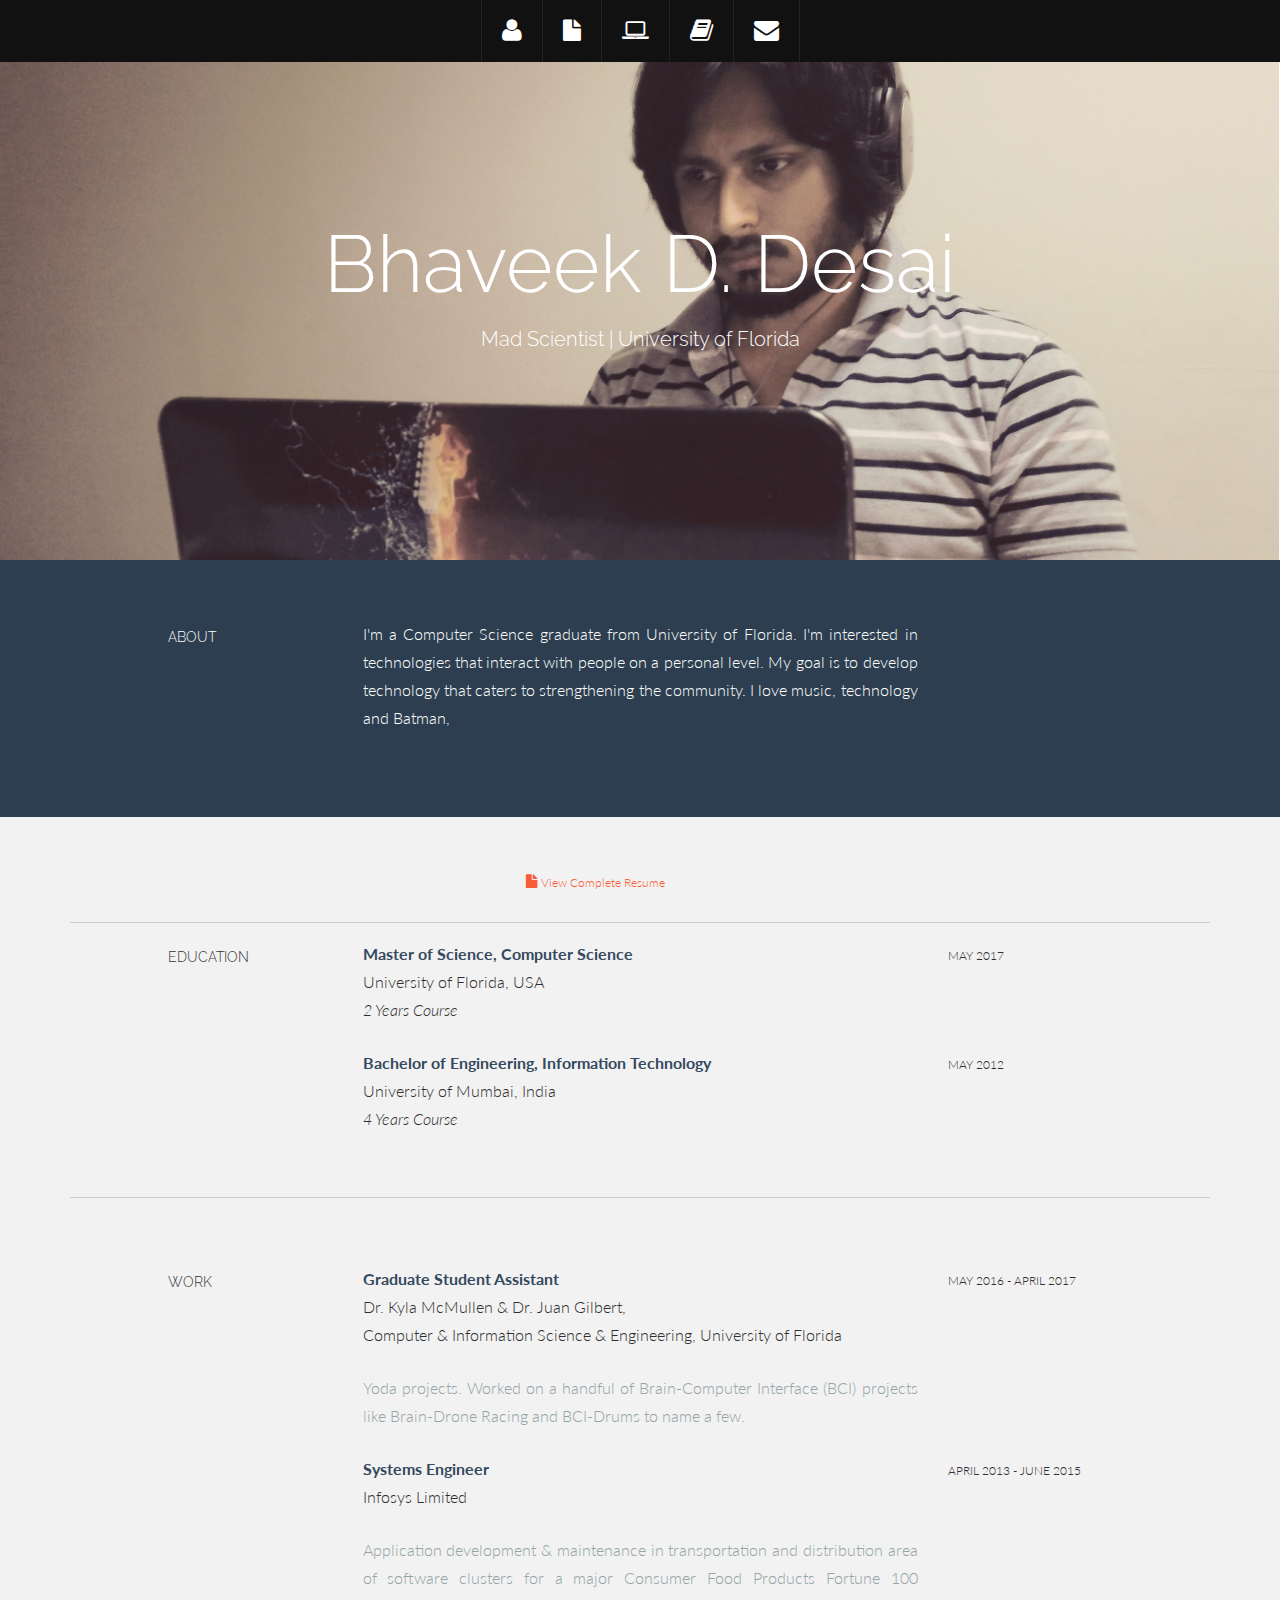
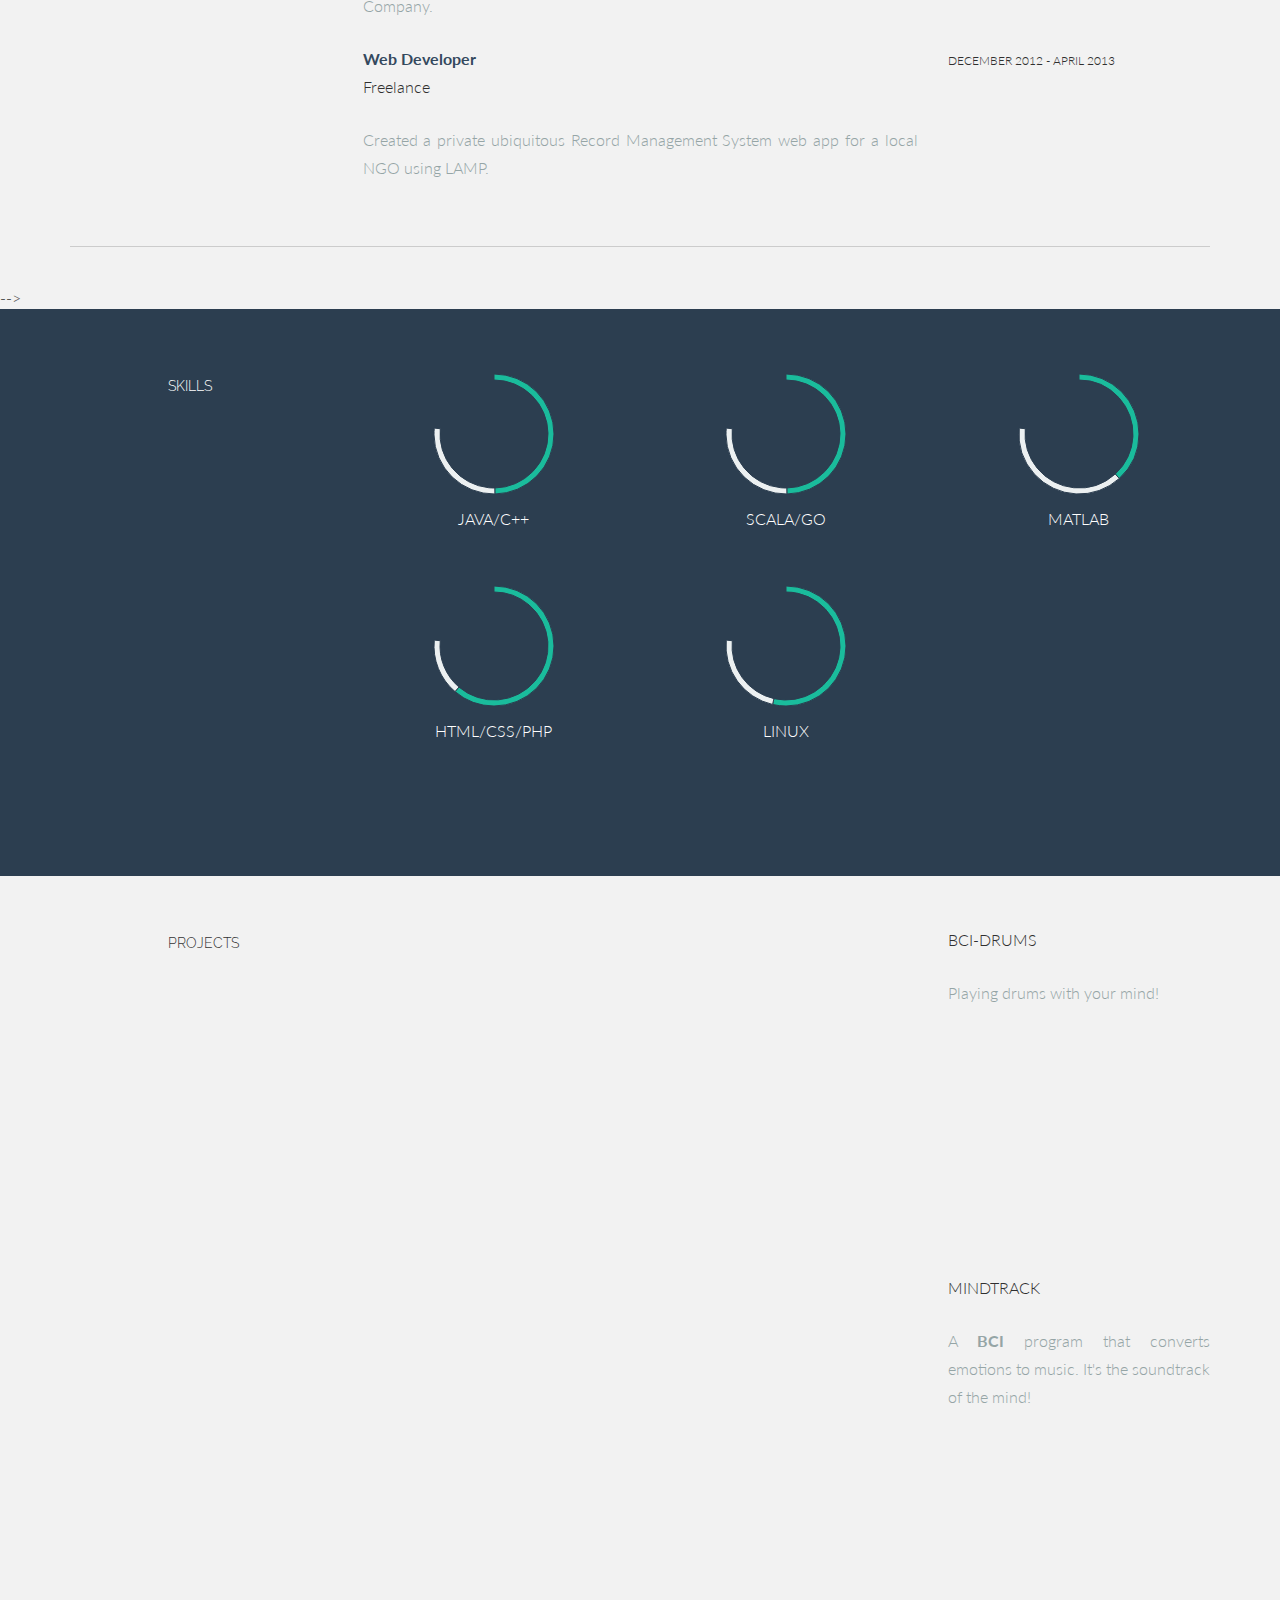
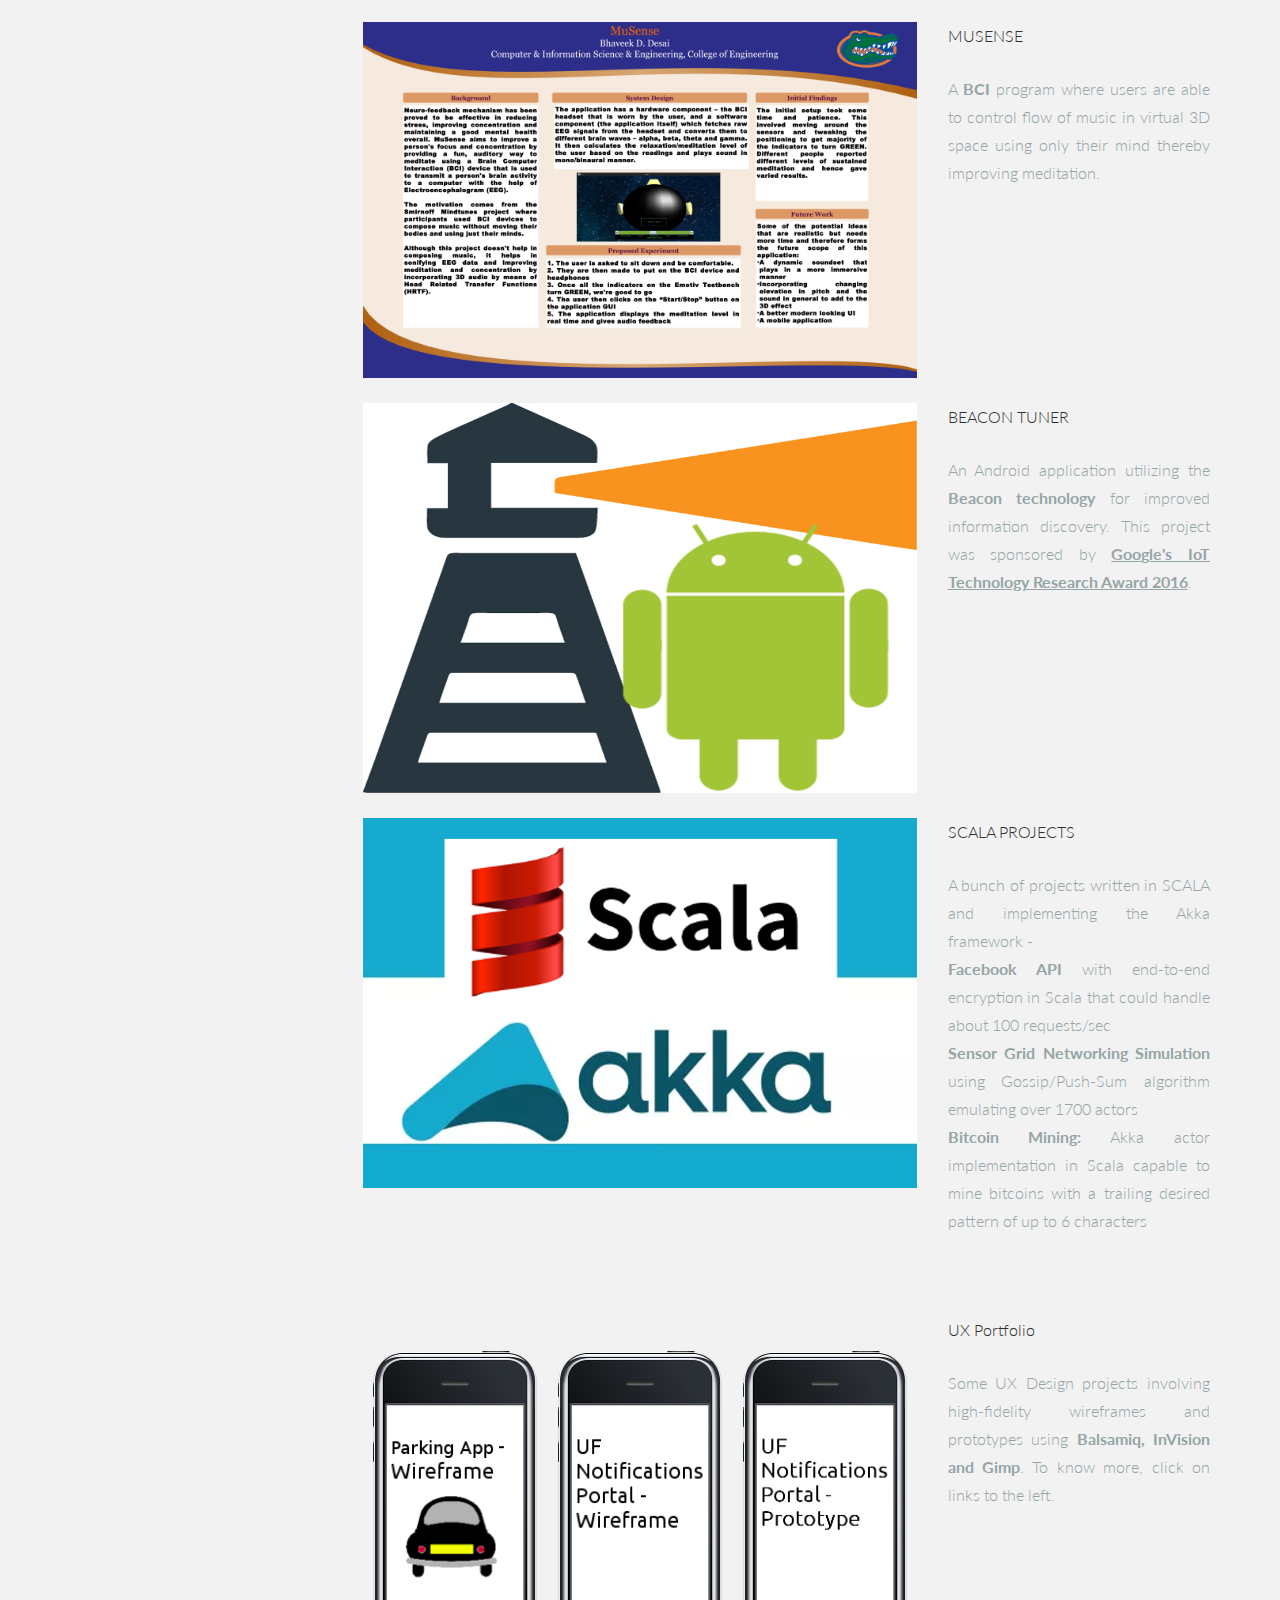
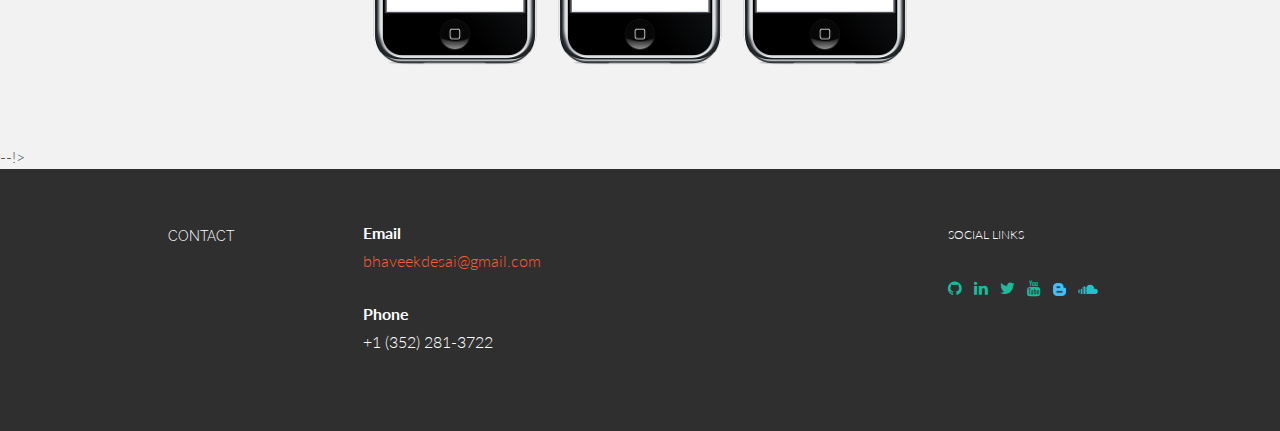
==== index.html @ a9211152 "First commit" ====
<!DOCTYPE html>
<html lang="en">
  <head>
    <meta charset="utf-8">
    <meta name="viewport" content="width=device-width, initial-scale=1.0">
    <meta name="description" content="">
    <meta name="author" content="">
    <link rel="shortcut icon" href="assets/ico/favicon.png">

    <title>Home: Bhaveek Desai</title>

    <!-- Bootstrap core CSS -->
    <link href="assets/css/bootstrap.css" rel="stylesheet">

    <!-- Custom styles for this template -->
    <link href="assets/css/main.css" rel="stylesheet">

	<link rel="stylesheet" href="assets/css/font-awesome.min.css">

    <link href='http://fonts.googleapis.com/css?family=Lato:300,400,700,300italic,400italic' rel='stylesheet' type='text/css'>
    <link href='http://fonts.googleapis.com/css?family=Raleway:400,300,700' rel='stylesheet' type='text/css'>

    <script src="assets/js/jquery.min.js"></script>
    <script type="text/javascript" src="assets/js/smoothscroll.js"></script>
    <script src="assets/js/Chart.js"></script>

    <!-- HTML5 shim and Respond.js IE8 support of HTML5 elements and media queries -->
    <!--[if lt IE 9]>
      <script src="assets/js/html5shiv.js"></script>
      <script src="assets/js/respond.min.js"></script>
    <![endif]-->
  </head>

  <body data-spy="scroll" data-offset="0" data-target="#nav">

	<div id="section-topbar">
		<div id="topbar-inner">
			<div class="container">
				<div class="row">
					<div class="dropdown">
						<ul id="nav" class="nav">
							<li class="menu-item"><a class="smoothScroll" href="#about" title="About"><i class="icon-user"></i></a></li>
							<li class="menu-item"><a class="smoothScroll" href="#resume" title="Resume"><i class="icon-file"></i></a></li>
							<li class="menu-item"><a class="smoothScroll" href="#projects" title="Projects"><i class="icon-laptop"></i></a></li>
							<li class="menu-item"><a class="smoothScroll" href="#portfolio" title="Portfolio"><i class="icon-book"></i></a></li>
							<li class="menu-item"><a class="smoothScroll" href="#contact" title="Contact"><i class="icon-envelope"></i></a></li>
        				</ul><!--/ uL#nav -->
					</div><!-- /.dropdown -->

					<div class="clear"></div>
				</div><!--/.row -->
			</div><!--/.container -->

			<div class="clear"></div>
		</div><!--/ #topbar-inner -->
	</div><!--/ #section-topbar -->

	<div id="headerwrap">
		<div class="container">
			<div class="row centered">
				<div class="col-lg-12">
					<h1>Bhaveek D. Desai</h1>
					<h3>Mad Scientist | University of Florida</h3>
				</div><!--/.col-lg-12 -->
			</div><!--/.row -->
		</div><!--/.container -->
	</div><!--/.#headerwrap -->


	<section id="about" name="about"></section>
	<div id="intro">
		<div class="container">
			<div class="row">

				<div class="col-lg-2 col-lg-offset-1">
					<h5>ABOUT</h5>
				</div>
				<div class="col-lg-6">
					<p align="justify">I'm a Computer Science graduate from University
            of Florida. I'm interested in technologies that interact with people on a personal level.
        My goal is to develop technology that caters to strengthening the community. I love music, technology and Batman,</p>
				</div>

			</div><!--/.row -->
		</div><!--/.container -->
	</div><!--/ #intro -->


	<section id="resume" name="resume"></section>
	<!--EDUCATION DESCRIPTION -->
	<div class="container desc">
    <p style="margin-left:40%"><a target="_blank" href="assets/files/resume.pdf"><i class="icon-file"></i> <sm>View Complete Resume</sm></a></p>
    <hr/>
		<div class="row">
        <div class="col-lg-2 col-lg-offset-1">
        	<h5>EDUCATION</h5>
				</div>
				<div class="col-lg-6">
					<p align="justify"><t>Master of Science, Computer Science</t><br/>
						University of Florida, USA <br/>
						<i>2 Years Course</i>
					</p>
				</div>
				<div class="col-lg-3">
					<p align="justify"><sm>MAY 2017</sm><br/>
					</p>
				</div>

				<div class="col-lg-6 col-lg-offset-3">
					<p align="justify"><t>Bachelor of Engineering, Information Technology</t><br/>
						University of Mumbai, India <br/>
						<i>4 Years Course</i>
					</p>
				</div>
				<div class="col-lg-3">
					<p align="justify"><sm>MAY 2012</sm></p>
				</div>

		</div><!--/.row -->
		<br>
		<hr>
	</div><!--/.container -->


	<!--WORK DESCRIPTION -->
	<div class="container desc">
		<div class="row">

				<div class="col-lg-2 col-lg-offset-1">
					<h5>WORK</h5>
				</div>
				
				<div class="col-lg-6">
					<p align="justify"><t>Graduate Student Assistant</t><br/>
						Dr. Kyla McMullen & Dr. Juan Gilbert,<br/>Computer & Information Science & Engineering, University of Florida <br/>
					</p>
					<p align="justify"><more>Yoda projects. Worked on a handful of Brain-Computer Interface (BCI) projects like Brain-Drone Racing and BCI-Drums to name a few.
          </more></p>
				</div>
				<div class="col-lg-3">
					<p align="justify"><sm>MAY 2016 - APRIL 2017</sm></p>
				</div>

				<div class="col-lg-6 col-lg-offset-3">
					<p align="justify"><t>Systems Engineer</t><br/>
						Infosys Limited <br/>
					</p>
					<p align="justify"><more>Application development & maintenance in transportation and distribution area of software clusters for a major Consumer Food Products Fortune 100 Company.
          </more></p>
				</div>
				<div class="col-lg-3">
					<p align="justify"><sm>APRIL 2013 - JUNE 2015</sm></p>
				</div>

				<div class="col-lg-6 col-lg-offset-3">
					<p align="justify"><t>Web Developer</t><br/>
						Freelance <br/>
					</p>
					<p align="justify"><more>Created a private ubiquitous Record Management System web app for a local NGO using LAMP.
          </more></p>
				</div>
				<div class="col-lg-3">
					<p align="justify"><sm>DECEMBER 2012 - APRIL 2013</sm></p>
				</div>
		</div><!--/.row -->
		<br>
		<hr>
	</div><!--/.container -->


	<!--AWARDS DESCRIPTION -->
	<!-- <div class="container desc">
		<div class="row">
				<div class="col-lg-2 col-lg-offset-1">
					<h5>AWARDS</h5>
				</div>
				<div class="col-lg-6">
					<p align="justify"><t>Best Web Design</t><br/>
						Black Tie Site <br/>
					</p>
				</div>
				<div class="col-lg-3">
					<p align="justify"><sm>NOVEMBER 2013</sm></p>
				</div>

				<div class="col-lg-6 col-lg-offset-3">
					<p align="justify"><t>Designer of the Year</t><br/>
						Awwwards Site
					</p>
					<p align="justify"><more>Lorem Ipsum is simply dummy text of the printing and typesetting industry. Lorem Ipsum has been the industry's standard dummy text ever since the 1500s, when an unknown printer took a galley of type and scrambled it to make a type specimen book.</more></p>
				</div>
				<div class="col-lg-3">
					<p align="justify"><sm>2013</sm></p>
				</div>

		</div><!--/.row -->
		<br>
	</div><!--/.container -->
 -->

	<!--SKILLS DESCRIPTION -->
	<div id="skillswrap">
		<div class="container">
			<div class="row">
					<div class="col-lg-2 col-lg-offset-1">
						<h5>SKILLS</h5>
					</div>
					<div class="col-lg-3 centered">
						<canvas id="javascript" height="130" width="130"></canvas>
						<p>JAVA/C++</p>
						<br>
						<script>
							var doughnutData = [
									{
										value: 65,
										color:"#1abc9c"
									},
									{
										value : 35,
										color : "#ecf0f1"
									}
								];
								var myDoughnut = new Chart(document.getElementById("javascript").getContext("2d")).Doughnut(doughnutData);
						</script>
					</div>
					<div class="col-lg-3 centered">
						<canvas id="bootstrap" height="130" width="130"></canvas>
						<p>SCALA/GO</p>
						<br>
						<script>
							var doughnutData = [
									{
										value: 65,
										color:"#1abc9c"
									},
									{
										value : 35,
										color : "#ecf0f1"
									}
								];
								var myDoughnut = new Chart(document.getElementById("bootstrap").getContext("2d")).Doughnut(doughnutData);
						</script>
					</div>
					<div class="col-lg-3 centered">
						<canvas id="wordpress" height="130" width="130"></canvas>
						<p>MATLAB</p>
						<br>
						<script>
							var doughnutData = [
									{
										value: 50,
										color:"#1abc9c"
									},
									{
										value : 50,
										color : "#ecf0f1"
									}
								];
								var myDoughnut = new Chart(document.getElementById("wordpress").getContext("2d")).Doughnut(doughnutData);
						</script>
					</div>

					<div class="col-lg-3 col-lg-offset-3 centered">
						<canvas id="html" height="130" width="130"></canvas>
						<p>HTML/CSS/PHP</p>
						<br>
						<script>
							var doughnutData = [
									{
										value: 80,
										color:"#1abc9c"
									},
									{
										value : 20,
										color : "#ecf0f1"
									}
								];
								var myDoughnut = new Chart(document.getElementById("html").getContext("2d")).Doughnut(doughnutData);
						</script>
					</div>
					<div class="col-lg-3 centered">
						<canvas id="photoshop" height="130" width="130"></canvas>
						<p>LINUX</p>
						<br>
						<script>
							var doughnutData = [
									{
										value: 70,
										color:"#1abc9c"
									},
									{
										value : 30,
										color : "#ecf0f1"
									}
								];
								var myDoughnut = new Chart(document.getElementById("photoshop").getContext("2d")).Doughnut(doughnutData);
						</script>
					</div>
					<!-- <div class="col-lg-3 centered">
						<canvas id="illustrator" height="130" width="130"></canvas>
						<p>Illustrator</p>
						<br>
						<script>
							var doughnutData = [
									{
										value: 50,
										color:"#1abc9c"
									},
									{
										value : 50,
										color : "#ecf0f1"
									}
								];
								var myDoughnut = new Chart(document.getElementById("illustrator").getContext("2d")).Doughnut(doughnutData);
						</script>
					</div> -->

			</div><!--/.row -->
			<br>
		</div><!--/.container -->
	</div><!--/ #skillswrap -->



	<section id="projects" name="projects"></section>
	<!--PORTFOLIO DESCRIPTION -->
	<div class="container desc">
		<div class="row">
				<div class="col-lg-2 col-lg-offset-1">
					<h5>PROJECTS</h5>
				</div>
				
				<div class="col-lg-6">
					<p align="justify">
						<iframe width="560" height="315" src="https://www.youtube.com/embed/Yg1Ebh9W6mA" frameborder="0" allowfullscreen></iframe>
					</p>
				</div>
				<div class="col-lg-3">
					<p align="justify">BCI-DRUMS</p>
				<p align="justify"><more>Playing drums with your mind!
          <br/><br/></more>
				</p>
				</div>


				<div class="col-lg-6 col-lg-offset-3">
					<p align="justify">
						<iframe width="560" height="315" src="https://www.youtube.com/embed/t40qKexkKeQ" frameborder="0" allowfullscreen></iframe>
					</p>
				</div>
				<div class="col-lg-3">
					<p align="justify">MINDTRACK</p>
				<p align="justify"><more>A <b>BCI</b> program that converts emotions to music. It's the soundtrack of the mind!
          <br/><br/></more>
				</p>
				</div>


				<div class="col-lg-6 col-lg-offset-3">
					<p align="justify"><img class="img-responsive" src="assets/img/port01.jpg" alt=""></p>
				</div>
				<div class="col-lg-3">
					<p align="justify">MUSENSE</p>
				<p align="justify"><more>A <b>BCI</b> program where users are able to control flow of music in virtual 3D space using only their mind thereby improving meditation.
          <br/><br/></more>
				</p>
				</div>

				<div class="col-lg-6 col-lg-offset-3">
					<p align="justify"><img class="img-responsive" src="assets/img/port02.jpg" alt=""></p>
				</div>
				<div class="col-lg-3">
						<p align="justify">BEACON TUNER</p>
					<p align="justify"><more>An Android application utilizing the <b>Beacon technology</b> for improved information discovery. This project was sponsored by <b><u>Google's IoT Technology Research Award 2016</u></b>.        <br/><br/>
						</more>
					</p>
				</div>

				<div class="col-lg-6 col-lg-offset-3">
					<p align="justify"><img class="img-responsive" src="assets/img/port03.jpg" alt=""></p>
				</div>
				<div class="col-lg-3">
						<p align="justify">SCALA PROJECTS</p>
					<p align="justify"><more>A bunch of projects written in SCALA and implementing the Akka framework -<br/>
            <b>Facebook API</b> with end-to-end encryption in Scala that could handle about 100 requests/sec <br/>
            <b>Sensor Grid Networking Simulation</b> using Gossip/Push-Sum algorithm emulating over 1700 actors <br/>
            <b>Bitcoin Mining:</b> Akka actor implementation in Scala capable to mine bitcoins with a trailing desired pattern of up to 6 characters <br/>
            <br/><br/>
						</more>
					</p>
				</div>
				
				
				<div id="portfolio" class="col-lg-6 col-lg-offset-3">
					<p align="justify">
						<table><tr>
						<td style="padding: 10px;"><a target="_blank" href="assets/files/wireframe1.pdf"> <img class="img-responsive" src="assets/img/port04.png" alt=""> </a></td>
						<td style="padding: 10px;"><a target="_blank" href="assets/files/wireframe2.pdf"> <img class="img-responsive" src="assets/img/port05.png" alt=""> </a></td>
						<td style="padding: 10px;"><a target="_blank" href="assets/files/pr/index.html"> <img class="img-responsive" src="assets/img/port06.png" alt=""> </a></td>
						</tr></table>
					</p>
				</div>
				<div class="col-lg-3">
						<p align="justify">UX Portfolio</p>
					<p align="justify"><more>Some UX Design projects involving high-fidelity wireframes and prototypes using <b>Balsamiq, InVision and Gimp</b>. To know more, click on links to the left. 
						</more>
					</p>
				</div>

		</div><!--/.row -->
		<br>
		<br>
	</div><!--/.container -->

  <!-- <section id="journal" name="journal"></section>
  <div id="intro">
    <div class="container">
      <div class="row">

        <div class="col-lg-2 col-lg-offset-1">
          <h5>JOURNAL</h5>
          <a target="_blank" href="#journal" data-toggle="collapse" data-target="#journal-entries">expand/collapse</a>
        </div>
        <hr/>
        <!-><button data-toggle="collapse" data-target="#journal-entries">Expand</button> <-!>
        <div id="journal-entries" class="collapse col-lg-6">
          
          <p align="justify"><t><u><b>Week 5 [6/22/16 to 6/28/16]</b></u></t><br/>
	    We really wanted to see the Brain-Drone interface at work and 
	    we weren't really sure if we were putting all the pieces together 
	    properly to re-create this. Therefore, we sought out Chris for another 
	    'spark' in order to understand what are we getting wrong. Following the meeting, 
	    we found a bug in the code which, after fixing, radically improved the 
	    overall flight control of the drone and it drifted a lot less. This was 
	    good. Then, I figured out the Hue-Saturation-Value (HSV) that the drone 
	    needs to lookout for in order to distinctly identify the line. I plan to 
	    play around with this and few other parameters to fine tune the flight. 
	    The hunt for a permanent indoor location for testing is ongoing although 
	    we did get permission to conduct tests at the University Auditorium for a
	    couple of days. I started looking at OpenVibe for possible help in comparing 
	    EEG data for the BrainWords project. 
          </p>
          <hr/>

          <p align="justify"><t><u><b>Week 4 [6/16/16 to 6/22/16]</b></u></t><br/>
            This week we did some more testing, both - outdoors with GPS setting
            and indoors with line follower. The primary challenge even before testin
            was to find a good enough place to conduct tests in the first place. 
            And I admit, we have had a lot of trouble doing this. The hallway where 
            we usually conduct our tests just wasn't giving a good 'aura', if you 
            know what I mean. The narrowly confined space was rebounding all the air 
            pushed by the drone back to it. To add to our dismay, there were still 
            inconsistencies across all the drones and we continued scratching
            our heads. We tested for different tolerance levels in Emotiv EmoKey
            to figure out the optimum value. Alongside testing, we continued working 
            towards the first draft of the documentation. My section was 'Setup - Technical'.
            I read some more papers on comparison algorithms to move ahead with the 
            BrainWords project.
          </p>
          <hr/>

          <p align="justify"><t><u><b>Week 3 [6/9/16 to 6/15/16]</b></u></t><br/>
            ..and the most improbable thing kicked off the madness of week 3.
            One of our drones labeled 'Yoda' turned over to the dark side. During
            one of our testings, the drone lost communication with the controller
            and wouldn't stop. The good thing is, we took care of precautionary
            measures, which we always do anyways with all the tests. Fortunately,
            no one was hurt and we eventually managed to bring the drone down. We ran
            a couple of tests on another drone and found no anomaly other than
            the only problem we've been consistently facing so far, i.e. with
            the line following algorithm. We also explored the different responses
            after changing the minimum trigger accuracy value in the EmoKey.
            We also started with the final documentation and laid down the skeleton.
            We managed to complete many of the sections after distributing them
            across the team and then conducting group review sessions. We plan to
            finish the rest of the sections and furnish out the first draft of the
            documentation in the next week. Project BrainWords continued with
            exploring ways to capture data. We had a dry run comparing raw EEG
            data after responding to a textual stimulus. Ivens was
            asked to look at a countdown count from 10 to 0 and the brain activity
            was recorded. This was done twice, each for EPOC+ and Insight. Recordings
            from Insight actually did show some resemblance suggesting the thought
            was reproduced in the second run with some consistency. When we
            recorded Ernest's thought response, they were very different from Ivens's.
            The team had considerable moments of frustration while getting the EPOC+
            to light up all the sensors in order to get a good enough data. Part
            of the reason of this initial dry run was to decide which headset would
            we go ahead with in our project and EPOC+ doesn't seem to be in a good spot.
	    The week ended with a delicious rice krispe treat from <a target="_blank" href="https://gburaglia.github.io/">Gabi</a>!

          </p>
          <hr/>

          <p align="justify"><t><u><b>Week 2 [6/2/16 to 6/8/16]</b></u></t><br/>
            Enter week 2 and we finally got access to all the toys! We had
            a meeting with Chris, who was part of the previous Brain-Drone
            team. The agenda of this meeting was for him to 'spark' us and
            set the momentum. We were given access to the source code and
            were set free into the wild. With the source code and the equipments
            at our disposal, we could finally test out the drones. We began
            without the Emotiv headset at first. The first few rounds of
            testing didn't go well because of a commented piece of code.
            After having fixed the code, we finally got the drone to lift
            off and move forward in the 8th round of testing. We then tried
            with the Emotiv headset. I was the 'chosen one' for the task.
            My first hand experience at this was exhilarating. Based on the
            meeting we had with Chris and our initial testing, we documented
            the process, the positives and negatives, and possible areas of
            improvement. Project BrainWords also gained momentum. The goal
            for the week was to come up with ways to capture and record brain
            data. I revisited my code for the previous BCI project and analyzed
            how it can help me with this. I have figured out a couple of ways
            but need further testing.
          </p>
          <hr/>

          <p align="justify"><t><u><b>Week 1 [5/26/16 to 6/1/16]</b></u></t><br/>
            The first week is always exciting. Beginning of a new project is
            reminiscent to smelling a new book. I met my team in an informal
            meeting before the official meeting. We introduced ourselves, discussed
            about the project and talked about what lies ahead. The week was spent
            on reading a lot of literature surrounding BCI and its applications.
            I'm part of two project groups: Project Yoda (yes, a BCI project needs
            to have a Star Wars reference) and Project BrainWords. Project Yoda
            would reiterate over the Brain-Drone Race. It would strive to standardize
            the entire process so that it can be easily packaged and used elsewhere.
            Also, it would identify possible areas of improvement and work towards
            a 2nd version. Project BrainWords would research on the idea of using
            BCI as a means of bimometric authentication. The first week was spent
            in completing formal requirements like creating this website and completing
            CITI training and also reading literature and brainstorming.
          </p>
          <hr/>
        </div>

      </div><!--/.row -->
    </div><!--/.container -->
  </div><!--/ #intro -->
--!>

	<section id="contact" name="contact"></section>
	<!--FOOTER DESCRIPTION -->
	<div id="footwrap">
		<div class="container">
			<div class="row">

				<div class="col-lg-2 col-lg-offset-1">
					<h5>CONTACT</h5>
				</div>
				<div class="col-lg-6">
					<p align="justify"><t>Email</t><br/>
						<a href="mailto:bhaveekdesai@gmail.com">bhaveekdesai@gmail.com</a> <br/>
					</p>
<!--
					<p align="justify"><t>Address</t><br/>
						3800 SW 34th Street, AA263 <br/>
						Gainesville, FL-32608 <br/>
						USA. <br/>
					</p>
-->
					<p align="justify"><t>Phone</t><br/>
						+1 (352) 281-3722 <br/>
					</p>
				</div>
				<div class="col-lg-3">
					<p align="justify"><sm>SOCIAL LINKS</sm></p>
					<p align="justify">
						<a target="_blank" href="https://github.com/bhaveekdesai"><i class="icon-github"></i></a>
						<a target="_blank" href="https://www.linkedin.com/in/bhaveekdesai"><i class="icon-linkedin"></i></a>
						<a target="_blank" href="https://twitter.com/bhaveekdesai"><i class="icon-twitter"></i></a>
						<a target="_blank" href="https://youtube.com/user/bhaveekdesai"><i class="icon-youtube"></i></a>
						<a target="_blank" href="http://bhaveekdesai.blogspot.com"><img src="assets/img/icons/icon_blogger.png"/></a>&nbsp;&nbsp;
						<a target="_blank" href="https://soundcloud.com/bhaveekdesai"><img src="assets/img/icons/icon_soundcloud.png"/></a>
					</p>
				</div>
			</div><!--/.row -->
		</div><!--/.container -->
	</div><!--/ #footer -->

	<!-- <div id="c">
		<div class="container">
			<p align="justify">Created by <a target="_blank" href="http://www.blacktie.co">BLACKTIE.CO</a></p>

		</div>
	</div> -->


    <!-- Bootstrap core JavaScript
    ================================================== -->
    <!-- Placed at the end of the document so the pages load faster -->
    <script src="assets/js/bootstrap.js"></script>
  </body>
</html>
---- assets/css/main.css ----
/* Author: Carlos Alvarez
 * URL: http://alvarez.is
 *
 * Project Name: Kelvin - Free Bootstrap 3 Resume Theme
 * Version: 1.0
 * URL: http://blacktie.co
 */

body {
  background-color: #f2f2f2;
    font-family: "Lato";
    font-weight: 300;
    font-size: 16px;
    color: #555;

    -webkit-font-smoothing: antialiased;
    -webkit-overflow-scrolling: touch;
}

/* Titles */
h1, h2, h3, h4, h5, h6 {
    font-family: "Raleway";
    font-weight: 300;
    color: #333;
}


/* Paragraph & Typographic */
p {
    line-height: 28px;
    margin-bottom: 25px;
}

.centered {
    text-align: center;
}

/* Links */
a {
    color: #f85c37;
    word-wrap: break-word;

    -webkit-transition: color 0.1s ease-in, background 0.1s ease-in;
    -moz-transition: color 0.1s ease-in, background 0.1s ease-in;
    -ms-transition: color 0.1s ease-in, background 0.1s ease-in;
    -o-transition: color 0.1s ease-in, background 0.1s ease-in;
    transition: color 0.1s ease-in, background 0.1s ease-in;
}

a:hover,
a:focus {
    color: #7b7b7b;
    text-decoration: none;
    outline: 0;
}

a:before,
a:after {
    -webkit-transition: color 0.1s ease-in, background 0.1s ease-in;
    -moz-transition: color 0.1s ease-in, background 0.1s ease-in;
    -ms-transition: color 0.1s ease-in, background 0.1s ease-in;
    -o-transition: color 0.1s ease-in, background 0.1s ease-in;
    transition: color 0.1s ease-in, background 0.1s ease-in;
}

 hr {
    display: block;
    height: 1px;
    border: 0;
    border-top: 1px solid #ccc;
    margin: 1em 0;
    padding: 0;
}


/*---------------------------------------------------
	3.1 Topbar
---------------------------------------------------*/

#section-topbar {
	position: fixed;
	top: 0;
	left: 0;
	right: 0;
	z-index: 10000;
	overflow: visible;
	font: normal 16px/24px  'Open Sans', "Helvetica Neue", Helvetica, Arial, sans-serif;
}

#section-topbar a {
  color: #fff;
}

#topbar-inner {
	background: #111;
	line-height: 0;
	text-align: center;
}

/*
	Top Bar

	By default, top navigation bar uses "fixed" position
*/
#section-topbar ul#nav {
	display: inline-block;
	position: relative;
	margin: 0;
	padding: 0;

	border-right: 1px solid #222;

	/* For IE, the outcast */
	zoom:1;
	*display: inline;
}

#section-topbar ul#nav > li {
	display: block;
    float: left;
    padding: 0;
}


#section-topbar ul#nav a {
  display: block;
  font: normal 11px/18px "Helvetica Neue", Helvetica, Arial, sans-serif;
  text-decoration: none;
  padding: 18px 20px 18px 20px;
  border-left: 1px solid #222;
}

	#section-topbar ul#nav a:hover {
	  background: #222;
	  text-decoration: none;
	  border-left: 1px solid #111;
	}

	#section-topbar ul#nav .active a {
		background: #44bbaa;
		border-left: 1px solid #111;
	}

		#section-topbar ul#nav .active a:hover {
			background: #44bbaa;
		}
#section-topbar i {
	font-size: 25px;
}
/*---------------------------------------------------
	SECTION WRAPS
---------------------------------------------------*/

/* Header Wrap */
#headerwrap {
	background: url(../img/header-bg.jpg) no-repeat center top;
	margin-top: 60px;
	padding-top:140px;
	text-align:center;
	background-attachment: relative;
	background-position: center center;
	min-height: 500px;
	width: 100%;
	
    -webkit-background-size: 100%;
    -moz-background-size: 100%;
    -o-background-size: 100%;
    background-size: 100%;

    -webkit-background-size: cover;
    -moz-background-size: cover;
    -o-background-size: cover;
    background-size: cover;
}

#headerwrap h1 {
	font-size: 80px;
	color: white;
}

#headerwrap h3 {
	font-size: 20px;
	color: white;
}

/* Intnro Wrap */

#intro {
	background: #2c3e50;
	padding-top: 60px;
	padding-bottom: 60px;
	color: white;
} 

#intro h5, p {
	color: white;
}

#intro i {
	color: white;
	font-size: 20px;
	padding-right: 8px;
	vertical-align: middle;
}


#skillswrap {
	background: #2c3e50;
	padding-top: 60px;
	padding-bottom: 60px;
	color: white;
}

#skillswrap h5, p {
	color: white;
}

#footwrap {
	background: #2f2f2f;
	padding-top: 50px;
	padding-bottom: 50px;
}

#footwrap p {
	color: white;
}

#footwrap h5 {
	color: white;
}


#footwrap t {
	font-weight: 700;
}

#footwrap i {
	padding-right: 8px;
	color: #1abc9c;
}

/* Copyright Wrap */

#c {
	background: #222222;
	padding-top: 15px;
	text-align: right;
}

#c p {
	color: white
}



/* Global Values */

.desc {
	padding-top: 50px;
}

.desc p {
	color: #2f2f2f;
}

.desc t {
	color: #34495e;
	font-weight: 700;
}

.desc imp {
	padding: 6px;
	color: white;
	background: #34495e;
}

.desc more {
	color: #95a5a6;
}


sm {
	font-size: 12px;
}
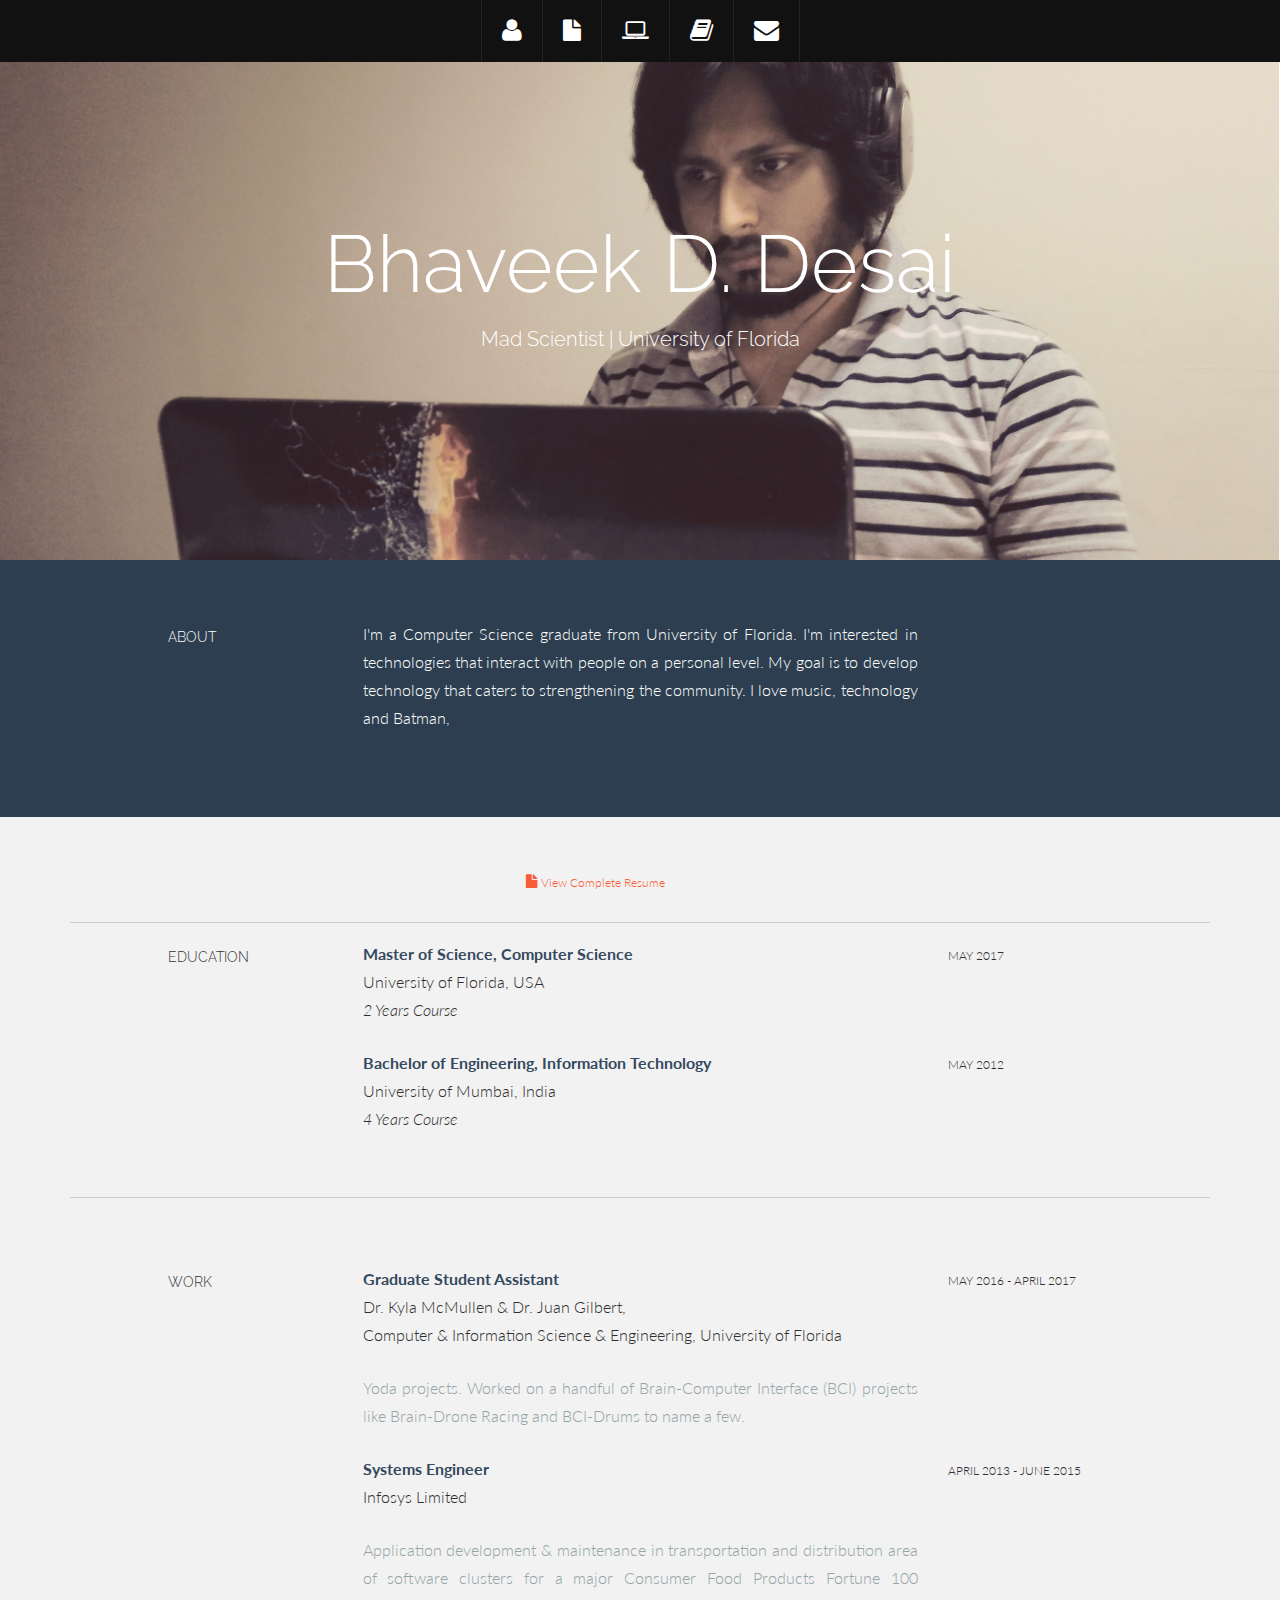
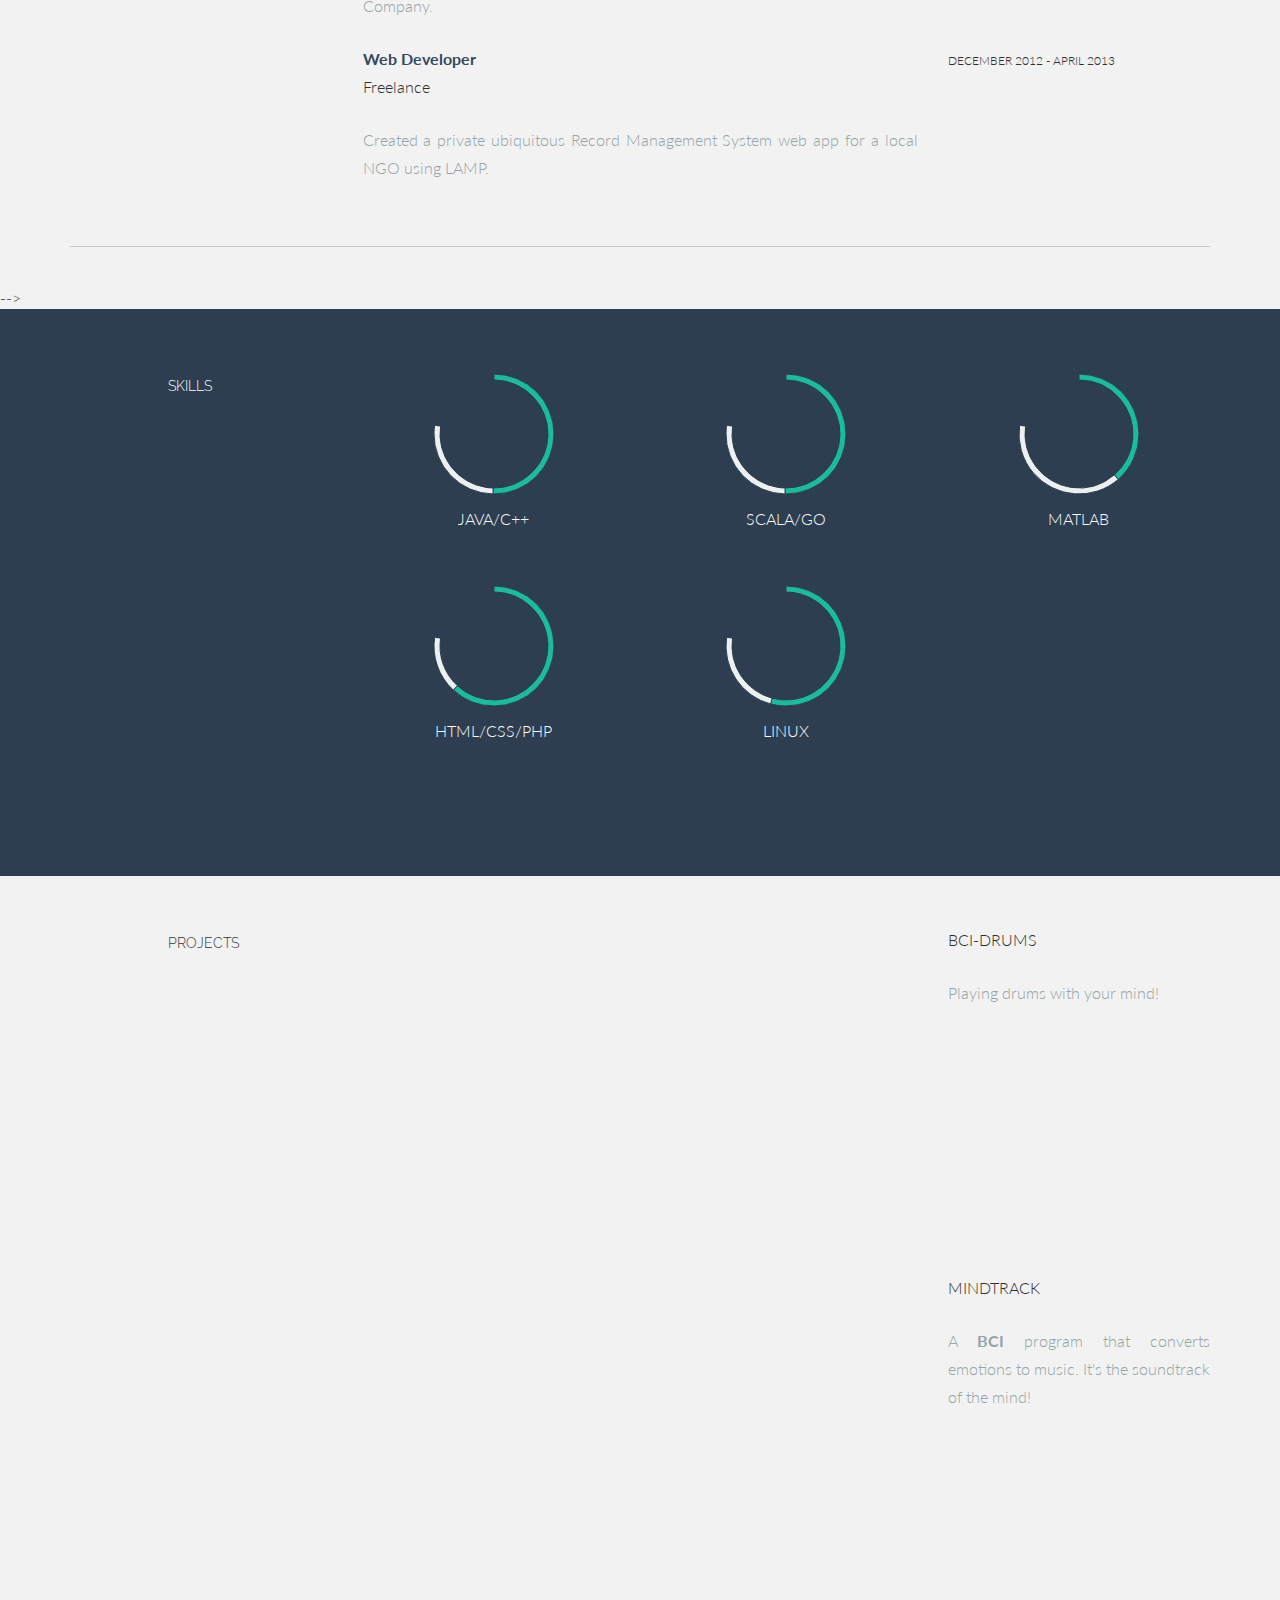
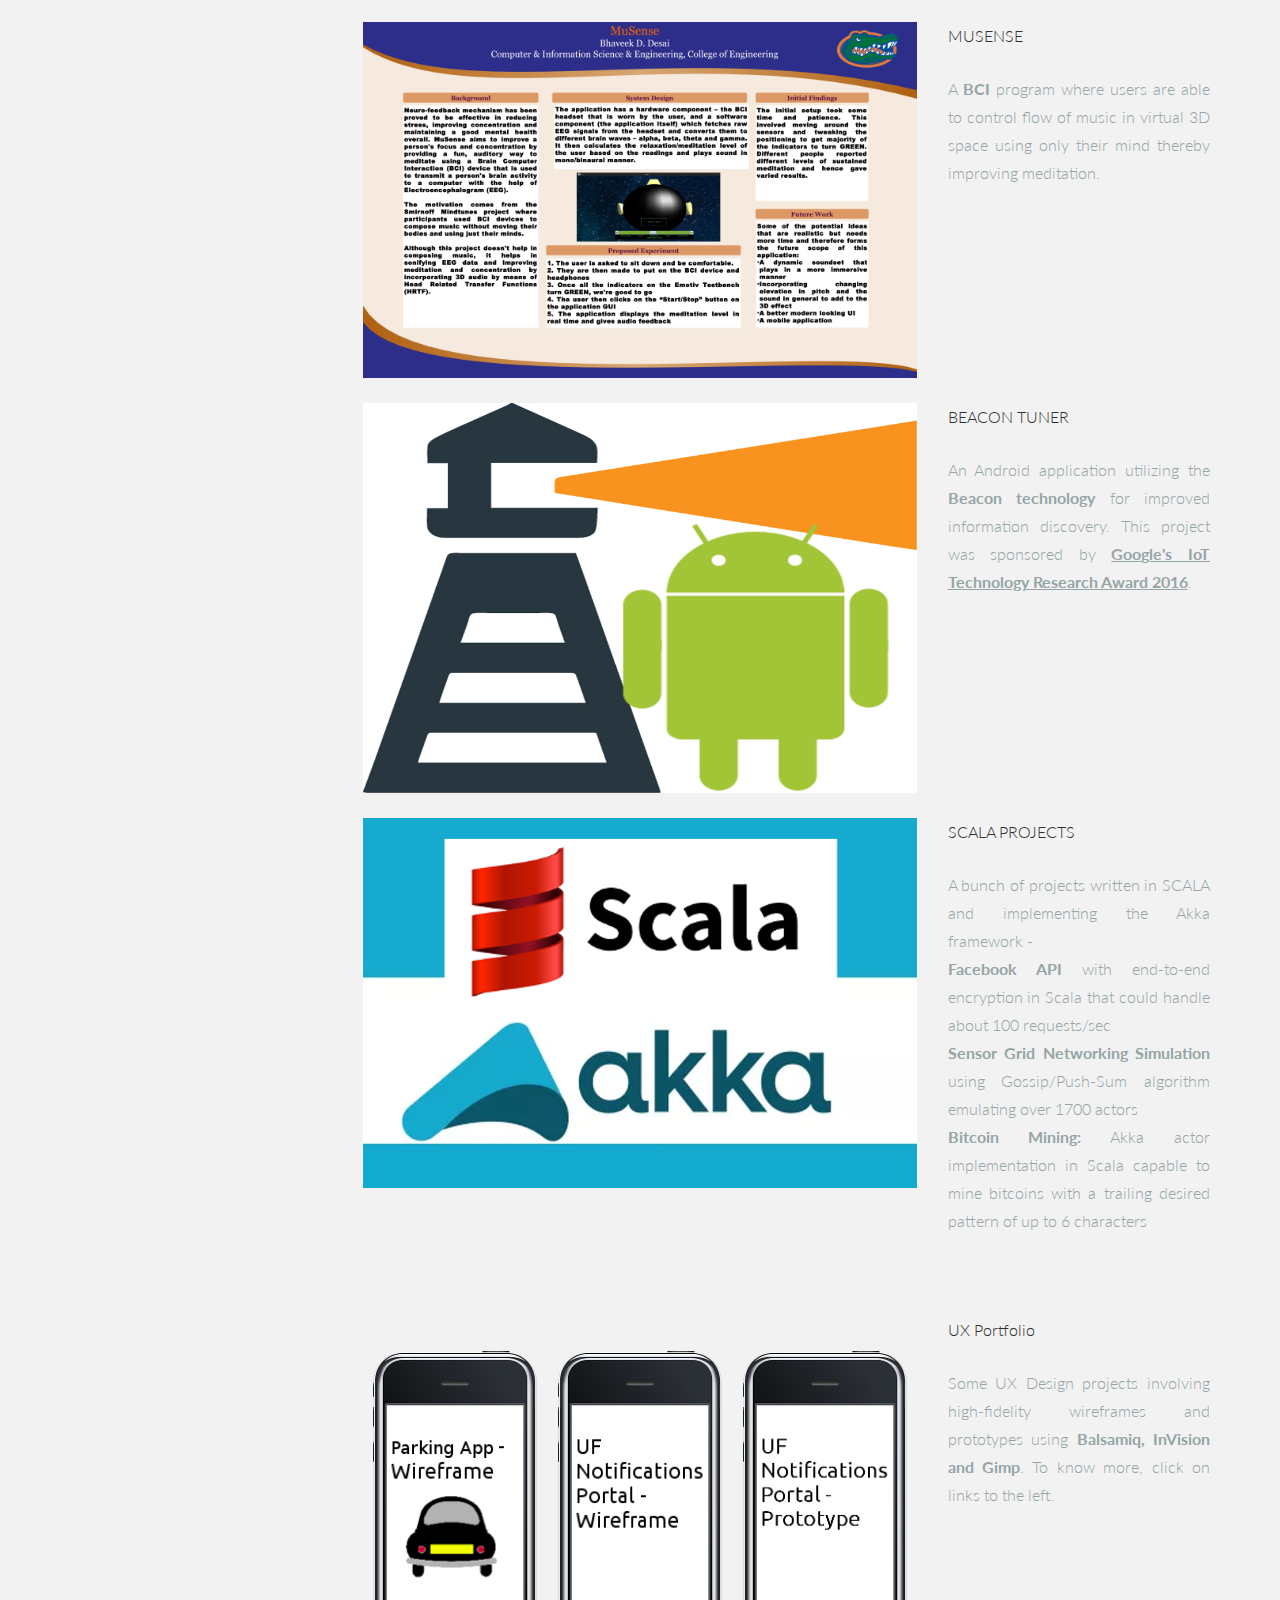
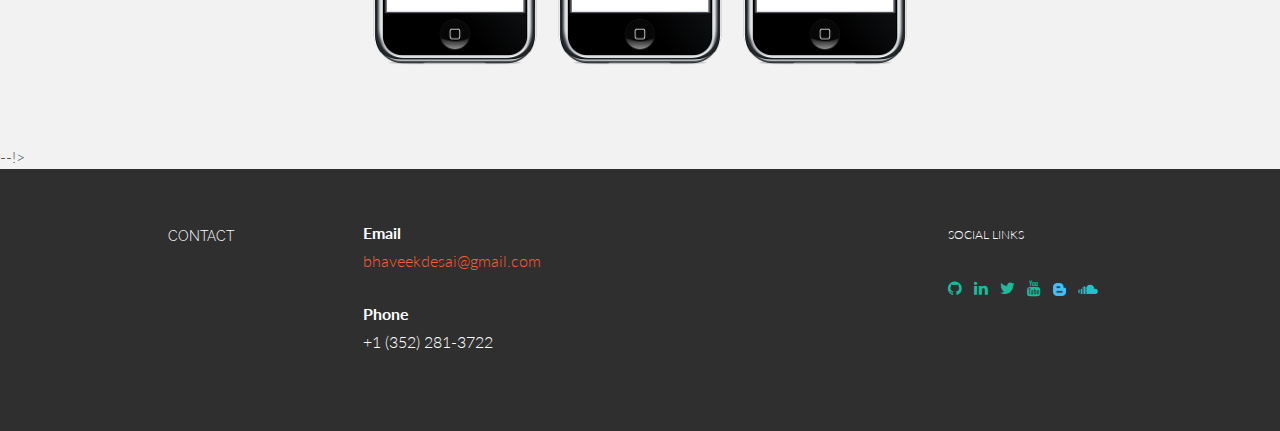
==== commit f8d81c18: "New Resume" ====
--- a/index.html
+++ b/index.html
@@ -89,7 +89,7 @@
 	<section id="resume" name="resume"></section>
 	<!--EDUCATION DESCRIPTION -->
 	<div class="container desc">
-    <p style="margin-left:40%"><a target="_blank" href="assets/files/resume.pdf"><i class="icon-file"></i> <sm>View Complete Resume</sm></a></p>
+    <p style="margin-left:40%"><a target="_blank" href="assets/files/Resume.pdf"><i class="icon-file"></i> <sm>View Complete Resume</sm></a></p>
     <hr/>
 		<div class="row">
         <div class="col-lg-2 col-lg-offset-1">
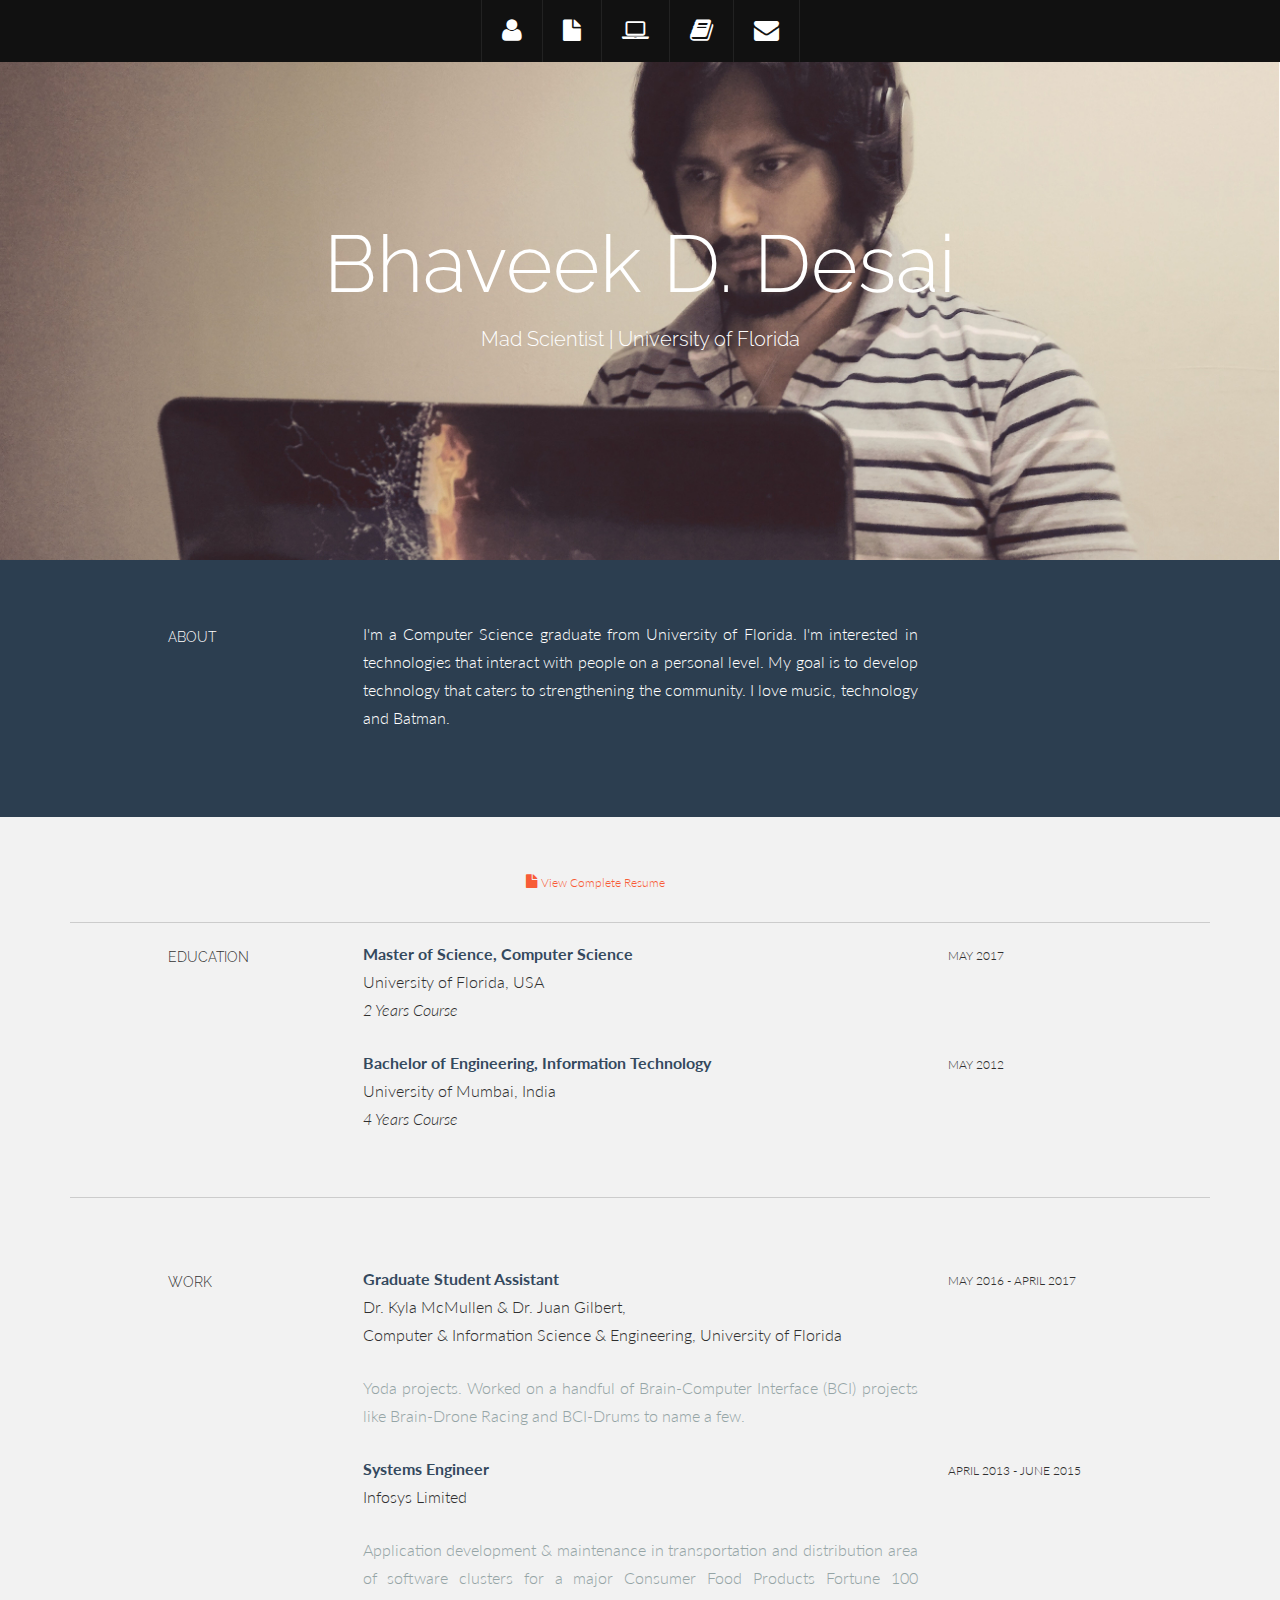
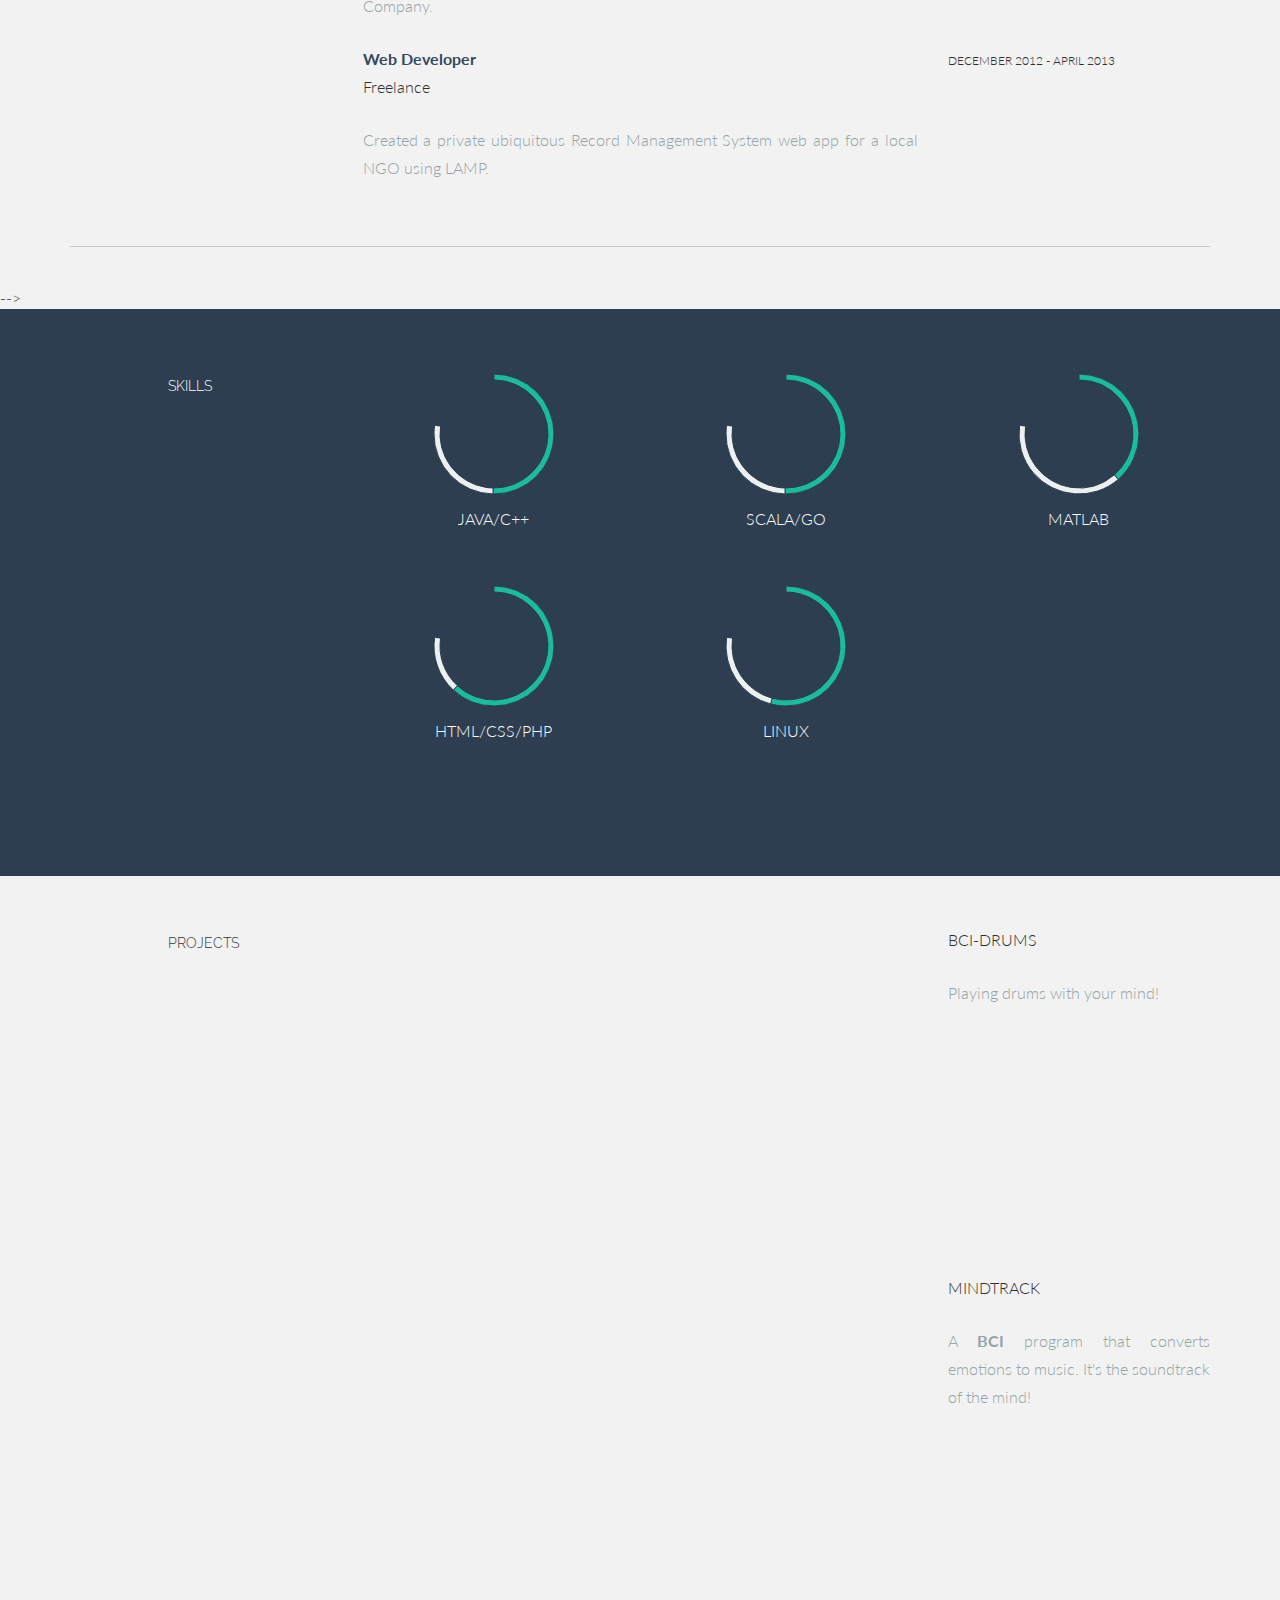
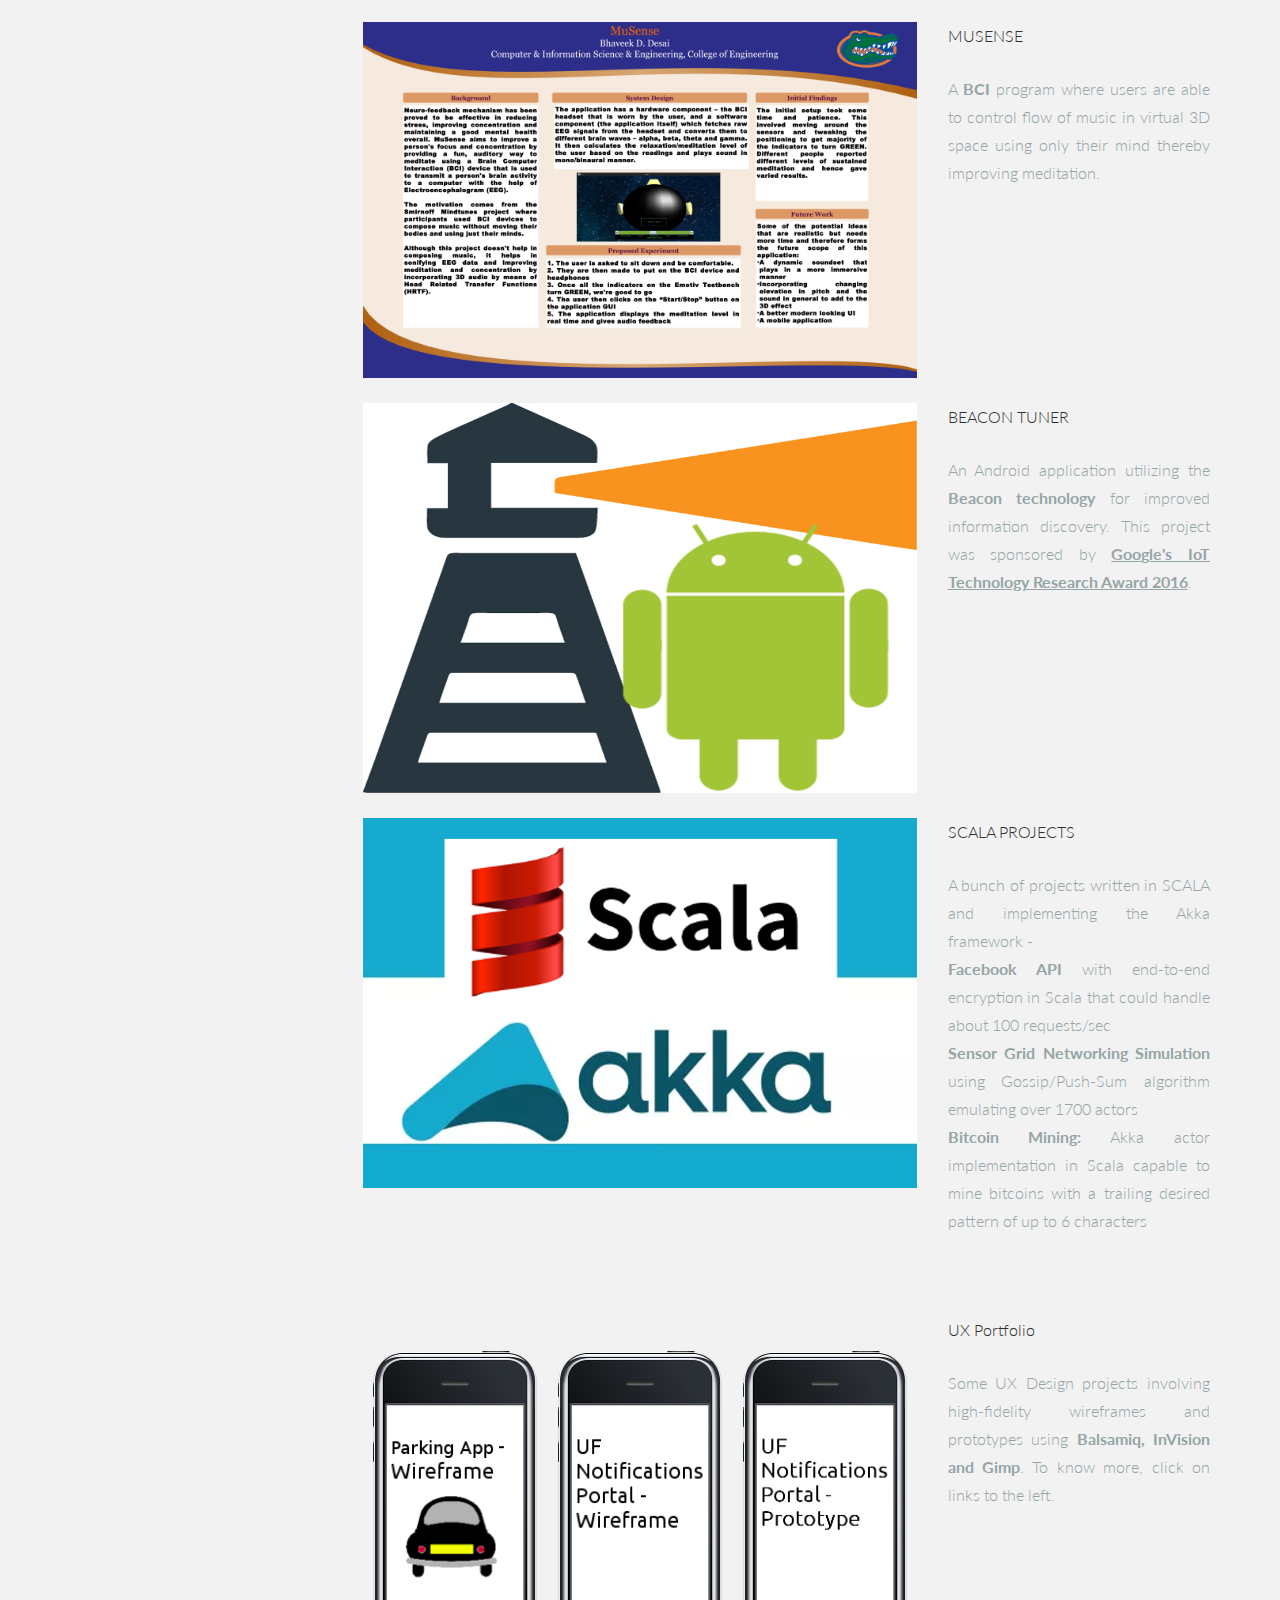
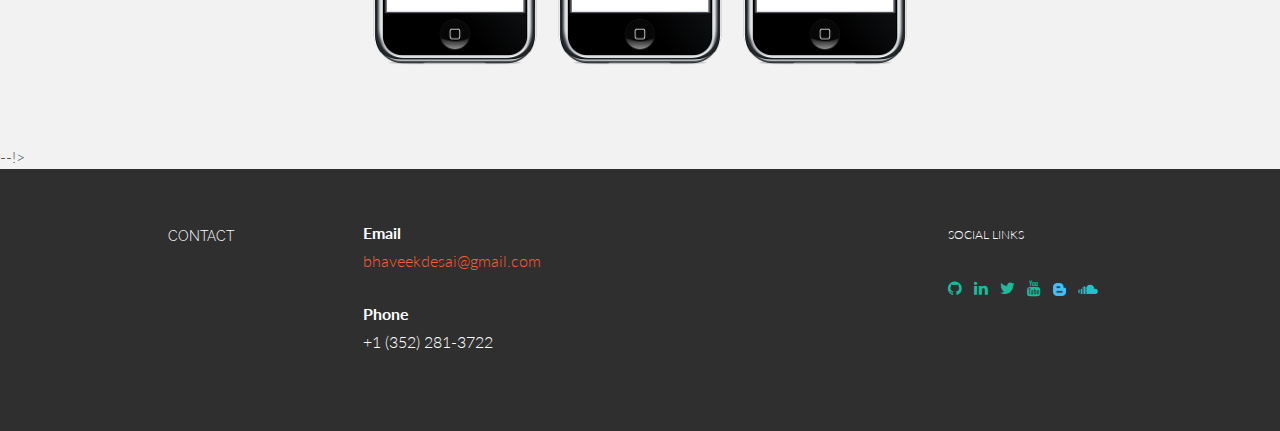
==== commit 7d28c8c6: "new Resume and fixed a typo" ====
--- a/index.html
+++ b/index.html
@@ -78,7 +78,7 @@
 				<div class="col-lg-6">
 					<p align="justify">I'm a Computer Science graduate from University
             of Florida. I'm interested in technologies that interact with people on a personal level.
-        My goal is to develop technology that caters to strengthening the community. I love music, technology and Batman,</p>
+        My goal is to develop technology that caters to strengthening the community. I love music, technology and Batman.</p>
 				</div>
 
 			</div><!--/.row -->
